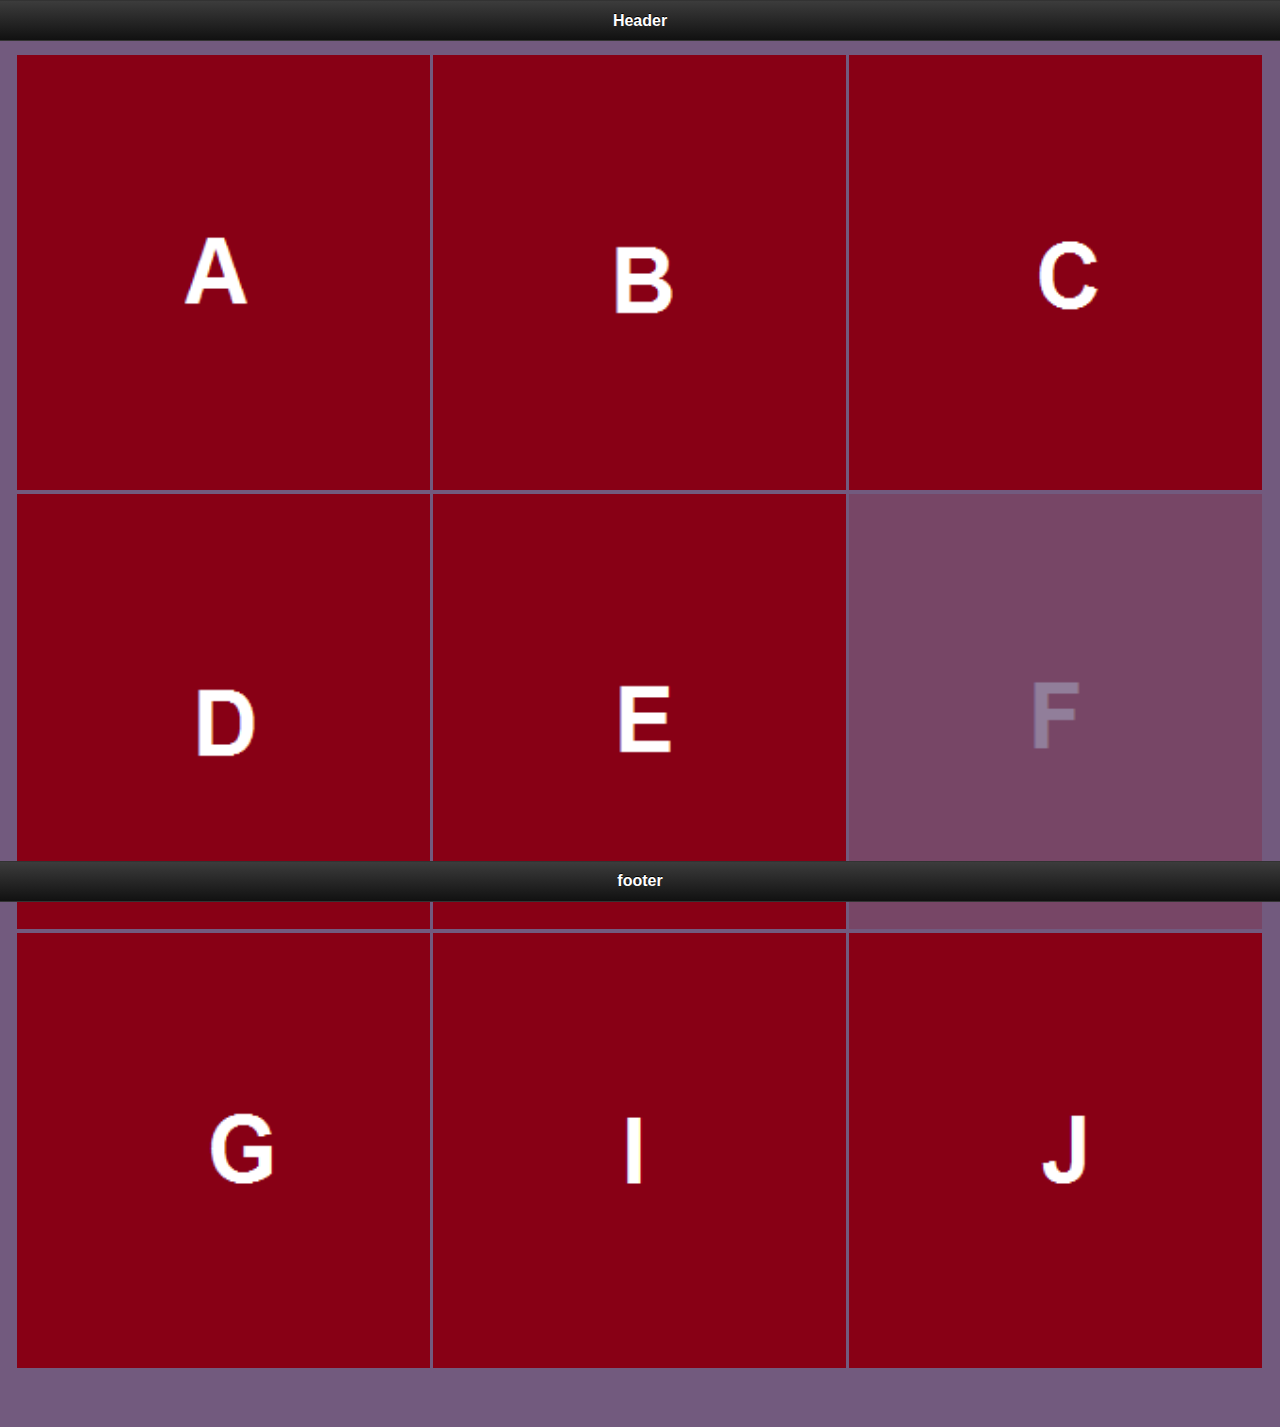
==== index.html @ 6c08bff5 "Create index.html" ====
<!DOCTYPE html>
<html>
	<head>
		<title>
			Ilaiyaraja
		</title>
		<link rel="stylesheet"  href="css/jquery.mobile-1.3.2.css">
		<link rel="stylesheet"  href="css/App1.css">
		<script src="js/jquery.js"></script>
		<script src="js/jquery.mobile-1.3.2.js"></script>
		<script src="js/App1.js"></script>
		<script src="js/AppCanvas.js"></script>
		<script>
			$(function(){
				animateHomeImages();
			});
			var fadeTimeOut=2000;
			var rndNumNew,rndNumOld;
			//setTimeOut(animateHomeImages(),10000);
			animateHomeImages = function(){
				//alert('animateHomeImages();');
				rndNumNew=parseInt(Math.random()*9);
				if(rndNumNew!=rndNumOld)
				{
					//alert(rndNum);
					$('#'+rndNumNew).fadeOut(fadeTimeOut/2);
					$('#'+rndNumNew).fadeIn(fadeTimeOut/2);
					setTimeout("animateHomeImages();", fadeTimeOut);
				}
				else
				{
					animateHomeImages();
				}
			}
			
			$(function(){
				$('#ballSplitPage').on("pageshow", function( event, data ){
					drawBall(100,100,20);
				});
			});
		</script>
	</head>
	<body>
		<div data-role="page" id="homePage" class="page">
			<div data-role="header" data-position="fixed" class="headerfooter"><center class="headerfootercenter">Header</center></div>
			<div data-role="content" class="ui-content">
				<center>
				<fieldset class="ui-grid-b" width="70%">
					<div class="ui-block-a" class="homeImageDiv"><a href="#ballSplitPage" data-transition="flip"><img src="images/a.jpg" id="0" class="homeImage"/></a></div>
					<div class="ui-block-b" class="homeImageDiv"><a href="#ballSplitPage" data-transition="flip"><img src="images/b.jpg" id="1" class="homeImage"/></a></div>
					<div class="ui-block-c" class="homeImageDiv"><a href="#ballSplitPage" data-transition="flip"><img src="images/c.jpg" id="2" class="homeImage"/></a></div>
					<div class="ui-block-a" class="homeImageDiv"><a href="#ballSplitPage" data-transition="flip"><img src="images/d.jpg" id="3" class="homeImage"/></a></div>
					<div class="ui-block-b" class="homeImageDiv"><a href="#ballSplitPage" data-transition="flip"><img src="images/e.jpg" id="4" class="homeImage"/></a></div>
					<div class="ui-block-c" class="homeImageDiv"><a href="#ballSplitPage" data-transition="flip"><img src="images/f.jpg" id="5" class="homeImage"/></a></div>
					<div class="ui-block-a" class="homeImageDiv"><a href="#ballSplitPage" data-transition="flip"><img src="images/g.jpg" id="6" class="homeImage"/></a></div>
					<div class="ui-block-b" class="homeImageDiv"><a href="#ballSplitPage" data-transition="flip"><img src="images/i.jpg" id="7" class="homeImage"/></a></div>
					<div class="ui-block-c" class="homeImageDiv"><a href="#ballSplitPage" data-transition="flip"><img src="images/j.jpg" id="8" class="homeImage"/></a></div>
				</fieldset>
				</center>
			</div>
			<footer data-role="footer" data-position="fixed" class="headerfooter"><center class="headerfootercenter">footer</center></footer>
		</div>
		<div data-role="page" id="ballSplitPage" class="page">
			<header data-role="header" data-position="fixed" class="headerfooter">
				<a href="#" data-rel="back" data-transition="flip">b</a>
				<center class="headerfootercenter">header</center>
			</header>
			<div data-role="content" width="100%">
				<center>
					<canvas id="ballSplitCanvas" width="400" height="300" style="background: aquamarine;">
					</canvas> 
				</center>
			</div>
			<footer data-role="footer" data-position="fixed" class="headerfooter"><center class="headerfootercenter">footer</center></footer>
		</div>
		<div data-role="page" id="aboutPage">
			<header data-role="header" class="headerfooter"><center class="headerfootercenter">header</center></header>
			<div>
				<a href="#page1" data-role="button" data-transition="flip">About Us</a>
			</div>
			<footer data-role="footer" data-position="fixed" class="headerfooter"><center class="headerfootercenter">footer</center></footer>
		</div>
	</body>
</html>
---- css/App1.css ----
* { margin:0; padding:0; } /* to remove the top and left whitespace */

html, body { width:100%; height:100%;overflow: hidden; } /* just to be sure these are full screen*/

canvas { display:block;} /* To remove the scrollbars */
.page{
	background: rgb(207, 208, 223);
	background-image: url("images/background.jpg");
}
}
.headerfooter{
	height:45px;
}
.headerfootercenter
{
	margin-top: 10px;
	margin-bottom: 10px;
}
.homeImage{
	width: 99%;
}
.homeImageDiv{
	width: 99%;
}
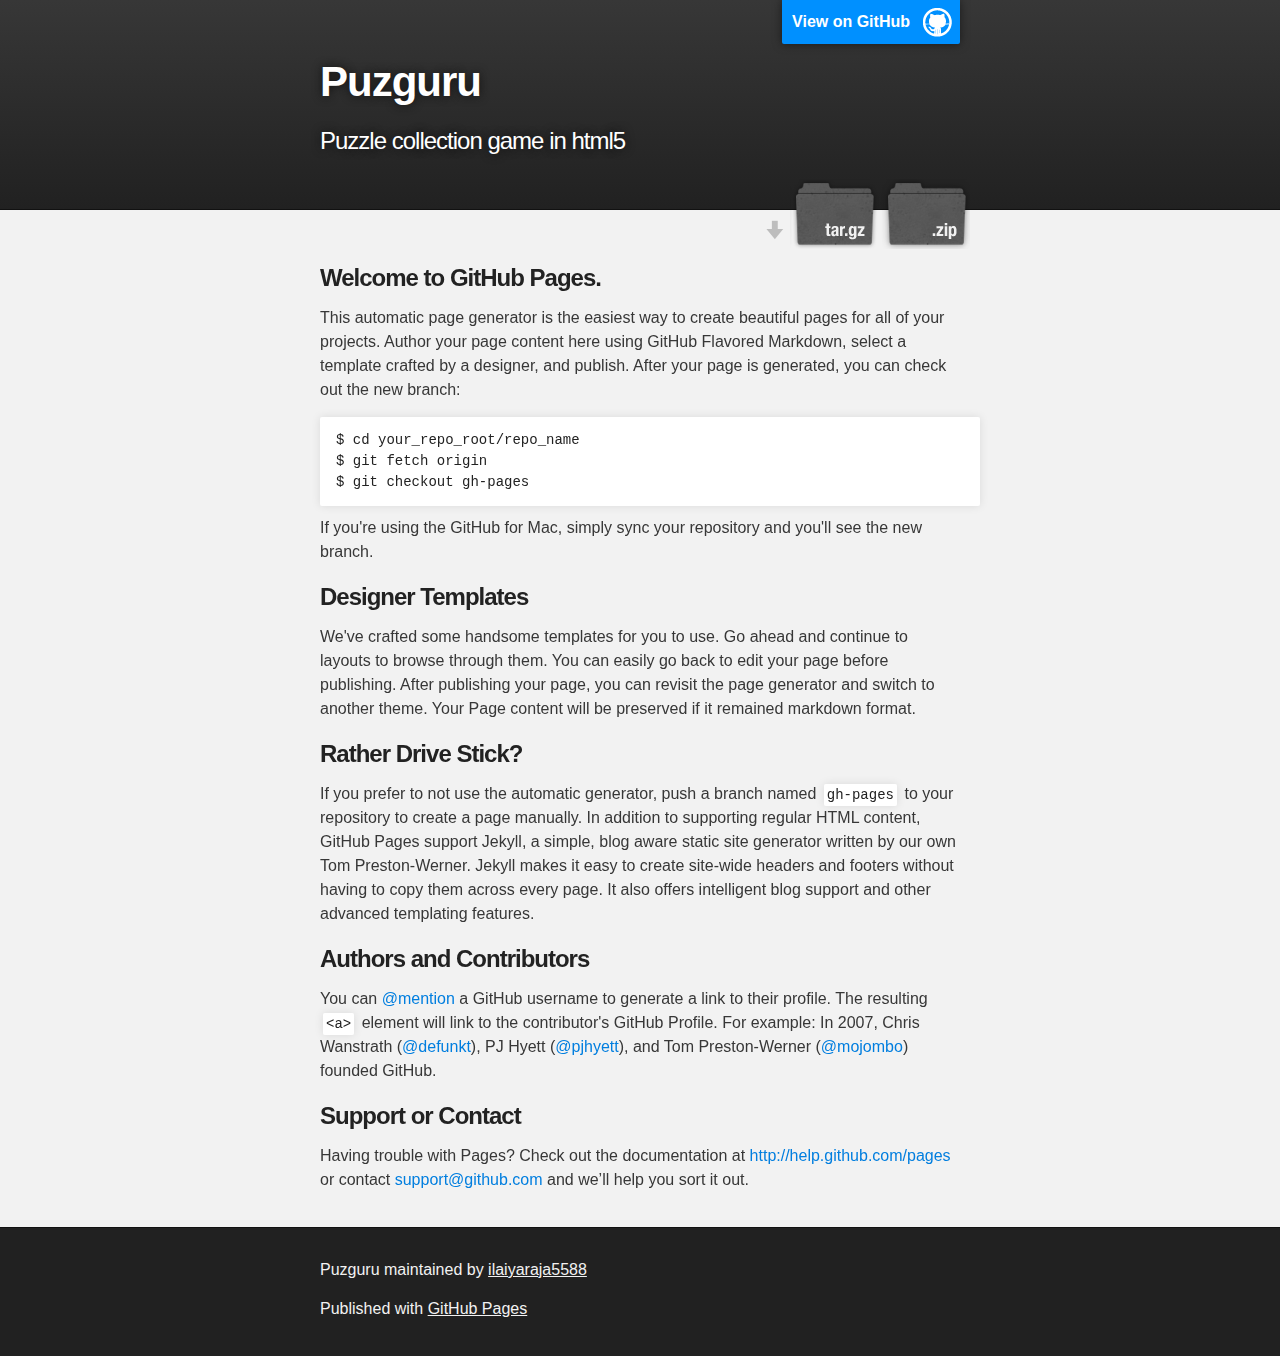
==== commit aac1d22d: "Create gh-pages branch via GitHub" ====
--- a/index.html
+++ b/index.html
@@ -1,84 +1,79 @@
 <!DOCTYPE html>
 <html>
-	<head>
-		<title>
-			Ilaiyaraja
-		</title>
-		<link rel="stylesheet"  href="css/jquery.mobile-1.3.2.css">
-		<link rel="stylesheet"  href="css/App1.css">
-		<script src="js/jquery.js"></script>
-		<script src="js/jquery.mobile-1.3.2.js"></script>
-		<script src="js/App1.js"></script>
-		<script src="js/AppCanvas.js"></script>
-		<script>
-			$(function(){
-				animateHomeImages();
-			});
-			var fadeTimeOut=2000;
-			var rndNumNew,rndNumOld;
-			//setTimeOut(animateHomeImages(),10000);
-			animateHomeImages = function(){
-				//alert('animateHomeImages();');
-				rndNumNew=parseInt(Math.random()*9);
-				if(rndNumNew!=rndNumOld)
-				{
-					//alert(rndNum);
-					$('#'+rndNumNew).fadeOut(fadeTimeOut/2);
-					$('#'+rndNumNew).fadeIn(fadeTimeOut/2);
-					setTimeout("animateHomeImages();", fadeTimeOut);
-				}
-				else
-				{
-					animateHomeImages();
-				}
-			}
-			
-			$(function(){
-				$('#ballSplitPage').on("pageshow", function( event, data ){
-					drawBall(100,100,20);
-				});
-			});
-		</script>
-	</head>
-	<body>
-		<div data-role="page" id="homePage" class="page">
-			<div data-role="header" data-position="fixed" class="headerfooter"><center class="headerfootercenter">Header</center></div>
-			<div data-role="content" class="ui-content">
-				<center>
-				<fieldset class="ui-grid-b" width="70%">
-					<div class="ui-block-a" class="homeImageDiv"><a href="#ballSplitPage" data-transition="flip"><img src="images/a.jpg" id="0" class="homeImage"/></a></div>
-					<div class="ui-block-b" class="homeImageDiv"><a href="#ballSplitPage" data-transition="flip"><img src="images/b.jpg" id="1" class="homeImage"/></a></div>
-					<div class="ui-block-c" class="homeImageDiv"><a href="#ballSplitPage" data-transition="flip"><img src="images/c.jpg" id="2" class="homeImage"/></a></div>
-					<div class="ui-block-a" class="homeImageDiv"><a href="#ballSplitPage" data-transition="flip"><img src="images/d.jpg" id="3" class="homeImage"/></a></div>
-					<div class="ui-block-b" class="homeImageDiv"><a href="#ballSplitPage" data-transition="flip"><img src="images/e.jpg" id="4" class="homeImage"/></a></div>
-					<div class="ui-block-c" class="homeImageDiv"><a href="#ballSplitPage" data-transition="flip"><img src="images/f.jpg" id="5" class="homeImage"/></a></div>
-					<div class="ui-block-a" class="homeImageDiv"><a href="#ballSplitPage" data-transition="flip"><img src="images/g.jpg" id="6" class="homeImage"/></a></div>
-					<div class="ui-block-b" class="homeImageDiv"><a href="#ballSplitPage" data-transition="flip"><img src="images/i.jpg" id="7" class="homeImage"/></a></div>
-					<div class="ui-block-c" class="homeImageDiv"><a href="#ballSplitPage" data-transition="flip"><img src="images/j.jpg" id="8" class="homeImage"/></a></div>
-				</fieldset>
-				</center>
-			</div>
-			<footer data-role="footer" data-position="fixed" class="headerfooter"><center class="headerfootercenter">footer</center></footer>
-		</div>
-		<div data-role="page" id="ballSplitPage" class="page">
-			<header data-role="header" data-position="fixed" class="headerfooter">
-				<a href="#" data-rel="back" data-transition="flip">b</a>
-				<center class="headerfootercenter">header</center>
-			</header>
-			<div data-role="content" width="100%">
-				<center>
-					<canvas id="ballSplitCanvas" width="400" height="300" style="background: aquamarine;">
-					</canvas> 
-				</center>
-			</div>
-			<footer data-role="footer" data-position="fixed" class="headerfooter"><center class="headerfootercenter">footer</center></footer>
-		</div>
-		<div data-role="page" id="aboutPage">
-			<header data-role="header" class="headerfooter"><center class="headerfootercenter">header</center></header>
-			<div>
-				<a href="#page1" data-role="button" data-transition="flip">About Us</a>
-			</div>
-			<footer data-role="footer" data-position="fixed" class="headerfooter"><center class="headerfootercenter">footer</center></footer>
-		</div>
-	</body>
+
+  <head>
+    <meta charset='utf-8' />
+    <meta http-equiv="X-UA-Compatible" content="chrome=1" />
+    <meta name="description" content="Puzguru : Puzzle collection game in html5" />
+
+    <link rel="stylesheet" type="text/css" media="screen" href="stylesheets/stylesheet.css">
+
+    <title>Puzguru</title>
+  </head>
+
+  <body>
+
+    <!-- HEADER -->
+    <div id="header_wrap" class="outer">
+        <header class="inner">
+          <a id="forkme_banner" href="https://github.com/ilaiyaraja5588/PuzGuru">View on GitHub</a>
+
+          <h1 id="project_title">Puzguru</h1>
+          <h2 id="project_tagline">Puzzle collection game in html5</h2>
+
+            <section id="downloads">
+              <a class="zip_download_link" href="https://github.com/ilaiyaraja5588/PuzGuru/zipball/master">Download this project as a .zip file</a>
+              <a class="tar_download_link" href="https://github.com/ilaiyaraja5588/PuzGuru/tarball/master">Download this project as a tar.gz file</a>
+            </section>
+        </header>
+    </div>
+
+    <!-- MAIN CONTENT -->
+    <div id="main_content_wrap" class="outer">
+      <section id="main_content" class="inner">
+        <h3>
+<a name="welcome-to-github-pages" class="anchor" href="#welcome-to-github-pages"><span class="octicon octicon-link"></span></a>Welcome to GitHub Pages.</h3>
+
+<p>This automatic page generator is the easiest way to create beautiful pages for all of your projects. Author your page content here using GitHub Flavored Markdown, select a template crafted by a designer, and publish. After your page is generated, you can check out the new branch:</p>
+
+<pre><code>$ cd your_repo_root/repo_name
+$ git fetch origin
+$ git checkout gh-pages
+</code></pre>
+
+<p>If you're using the GitHub for Mac, simply sync your repository and you'll see the new branch.</p>
+
+<h3>
+<a name="designer-templates" class="anchor" href="#designer-templates"><span class="octicon octicon-link"></span></a>Designer Templates</h3>
+
+<p>We've crafted some handsome templates for you to use. Go ahead and continue to layouts to browse through them. You can easily go back to edit your page before publishing. After publishing your page, you can revisit the page generator and switch to another theme. Your Page content will be preserved if it remained markdown format.</p>
+
+<h3>
+<a name="rather-drive-stick" class="anchor" href="#rather-drive-stick"><span class="octicon octicon-link"></span></a>Rather Drive Stick?</h3>
+
+<p>If you prefer to not use the automatic generator, push a branch named <code>gh-pages</code> to your repository to create a page manually. In addition to supporting regular HTML content, GitHub Pages support Jekyll, a simple, blog aware static site generator written by our own Tom Preston-Werner. Jekyll makes it easy to create site-wide headers and footers without having to copy them across every page. It also offers intelligent blog support and other advanced templating features.</p>
+
+<h3>
+<a name="authors-and-contributors" class="anchor" href="#authors-and-contributors"><span class="octicon octicon-link"></span></a>Authors and Contributors</h3>
+
+<p>You can <a href="https://github.com/blog/821" class="user-mention">@mention</a> a GitHub username to generate a link to their profile. The resulting <code>&lt;a&gt;</code> element will link to the contributor's GitHub Profile. For example: In 2007, Chris Wanstrath (<a href="https://github.com/defunkt" class="user-mention">@defunkt</a>), PJ Hyett (<a href="https://github.com/pjhyett" class="user-mention">@pjhyett</a>), and Tom Preston-Werner (<a href="https://github.com/mojombo" class="user-mention">@mojombo</a>) founded GitHub.</p>
+
+<h3>
+<a name="support-or-contact" class="anchor" href="#support-or-contact"><span class="octicon octicon-link"></span></a>Support or Contact</h3>
+
+<p>Having trouble with Pages? Check out the documentation at <a href="http://help.github.com/pages">http://help.github.com/pages</a> or contact <a href="mailto:support@github.com">support@github.com</a> and we’ll help you sort it out.</p>
+      </section>
+    </div>
+
+    <!-- FOOTER  -->
+    <div id="footer_wrap" class="outer">
+      <footer class="inner">
+        <p class="copyright">Puzguru maintained by <a href="https://github.com/ilaiyaraja5588">ilaiyaraja5588</a></p>
+        <p>Published with <a href="http://pages.github.com">GitHub Pages</a></p>
+      </footer>
+    </div>
+
+    
+
+  </body>
 </html>
--- a/stylesheets/stylesheet.css
+++ b/stylesheets/stylesheet.css
@@ -0,0 +1,423 @@
+/*******************************************************************************
+Slate Theme for GitHub Pages
+by Jason Costello, @jsncostello
+*******************************************************************************/
+
+@import url(pygment_trac.css);
+
+/*******************************************************************************
+MeyerWeb Reset
+*******************************************************************************/
+
+html, body, div, span, applet, object, iframe,
+h1, h2, h3, h4, h5, h6, p, blockquote, pre,
+a, abbr, acronym, address, big, cite, code,
+del, dfn, em, img, ins, kbd, q, s, samp,
+small, strike, strong, sub, sup, tt, var,
+b, u, i, center,
+dl, dt, dd, ol, ul, li,
+fieldset, form, label, legend,
+table, caption, tbody, tfoot, thead, tr, th, td,
+article, aside, canvas, details, embed,
+figure, figcaption, footer, header, hgroup,
+menu, nav, output, ruby, section, summary,
+time, mark, audio, video {
+  margin: 0;
+  padding: 0;
+  border: 0;
+  font: inherit;
+  vertical-align: baseline;
+}
+
+/* HTML5 display-role reset for older browsers */
+article, aside, details, figcaption, figure,
+footer, header, hgroup, menu, nav, section {
+  display: block;
+}
+
+ol, ul {
+  list-style: none;
+}
+
+table {
+  border-collapse: collapse;
+  border-spacing: 0;
+}
+
+/*******************************************************************************
+Theme Styles
+*******************************************************************************/
+
+body {
+  box-sizing: border-box;
+  color:#373737;
+  background: #212121;
+  font-size: 16px;
+  font-family: 'Myriad Pro', Calibri, Helvetica, Arial, sans-serif;
+  line-height: 1.5;
+  -webkit-font-smoothing: antialiased;
+}
+
+h1, h2, h3, h4, h5, h6 {
+  margin: 10px 0;
+  font-weight: 700;
+  color:#222222;
+  font-family: 'Lucida Grande', 'Calibri', Helvetica, Arial, sans-serif;
+  letter-spacing: -1px;
+}
+
+h1 {
+  font-size: 36px;
+  font-weight: 700;
+}
+
+h2 {
+  padding-bottom: 10px;
+  font-size: 32px;
+  background: url('../images/bg_hr.png') repeat-x bottom;
+}
+
+h3 {
+  font-size: 24px;
+}
+
+h4 {
+  font-size: 21px;
+}
+
+h5 {
+  font-size: 18px;
+}
+
+h6 {
+  font-size: 16px;
+}
+
+p {
+  margin: 10px 0 15px 0;
+}
+
+footer p {
+  color: #f2f2f2;
+}
+
+a {
+  text-decoration: none;
+  color: #007edf;
+  text-shadow: none;
+
+  transition: color 0.5s ease;
+  transition: text-shadow 0.5s ease;
+  -webkit-transition: color 0.5s ease;
+  -webkit-transition: text-shadow 0.5s ease;
+  -moz-transition: color 0.5s ease;
+  -moz-transition: text-shadow 0.5s ease;
+  -o-transition: color 0.5s ease;
+  -o-transition: text-shadow 0.5s ease;
+  -ms-transition: color 0.5s ease;
+  -ms-transition: text-shadow 0.5s ease;
+}
+
+a:hover, a:focus {text-decoration: underline;}
+
+footer a {
+  color: #F2F2F2;
+  text-decoration: underline;
+}
+
+em {
+  font-style: italic;
+}
+
+strong {
+  font-weight: bold;
+}
+
+img {
+  position: relative;
+  margin: 0 auto;
+  max-width: 739px;
+  padding: 5px;
+  margin: 10px 0 10px 0;
+  border: 1px solid #ebebeb;
+
+  box-shadow: 0 0 5px #ebebeb;
+  -webkit-box-shadow: 0 0 5px #ebebeb;
+  -moz-box-shadow: 0 0 5px #ebebeb;
+  -o-box-shadow: 0 0 5px #ebebeb;
+  -ms-box-shadow: 0 0 5px #ebebeb;
+}
+
+p img {
+  display: inline;
+  margin: 0;
+  padding: 0;
+  vertical-align: middle;
+  text-align: center;
+  border: none;
+}
+
+pre, code {
+  width: 100%;
+  color: #222;
+  background-color: #fff;
+
+  font-family: Monaco, "Bitstream Vera Sans Mono", "Lucida Console", Terminal, monospace;
+  font-size: 14px;
+
+  border-radius: 2px;
+  -moz-border-radius: 2px;
+  -webkit-border-radius: 2px;
+}
+
+pre {
+  width: 100%;
+  padding: 10px;
+  box-shadow: 0 0 10px rgba(0,0,0,.1);
+  overflow: auto;
+}
+
+code {
+  padding: 3px;
+  margin: 0 3px;
+  box-shadow: 0 0 10px rgba(0,0,0,.1);
+}
+
+pre code {
+  display: block;
+  box-shadow: none;
+}
+
+blockquote {
+  color: #666;
+  margin-bottom: 20px;
+  padding: 0 0 0 20px;
+  border-left: 3px solid #bbb;
+}
+
+
+ul, ol, dl {
+  margin-bottom: 15px
+}
+
+ul {
+  list-style: inside;
+  padding-left: 20px;
+}
+
+ol {
+  list-style: decimal inside;
+  padding-left: 20px;
+}
+
+dl dt {
+  font-weight: bold;
+}
+
+dl dd {
+  padding-left: 20px;
+  font-style: italic;
+}
+
+dl p {
+  padding-left: 20px;
+  font-style: italic;
+}
+
+hr {
+  height: 1px;
+  margin-bottom: 5px;
+  border: none;
+  background: url('../images/bg_hr.png') repeat-x center;
+}
+
+table {
+  border: 1px solid #373737;
+  margin-bottom: 20px;
+  text-align: left;
+ }
+
+th {
+  font-family: 'Lucida Grande', 'Helvetica Neue', Helvetica, Arial, sans-serif;
+  padding: 10px;
+  background: #373737;
+  color: #fff;
+ }
+
+td {
+  padding: 10px;
+  border: 1px solid #373737;
+ }
+
+form {
+  background: #f2f2f2;
+  padding: 20px;
+}
+
+/*******************************************************************************
+Full-Width Styles
+*******************************************************************************/
+
+.outer {
+  width: 100%;
+}
+
+.inner {
+  position: relative;
+  max-width: 640px;
+  padding: 20px 10px;
+  margin: 0 auto;
+}
+
+#forkme_banner {
+  display: block;
+  position: absolute;
+  top:0;
+  right: 10px;
+  z-index: 10;
+  padding: 10px 50px 10px 10px;
+  color: #fff;
+  background: url('../images/blacktocat.png') #0090ff no-repeat 95% 50%;
+  font-weight: 700;
+  box-shadow: 0 0 10px rgba(0,0,0,.5);
+  border-bottom-left-radius: 2px;
+  border-bottom-right-radius: 2px;
+}
+
+#header_wrap {
+  background: #212121;
+  background: -moz-linear-gradient(top, #373737, #212121);
+  background: -webkit-linear-gradient(top, #373737, #212121);
+  background: -ms-linear-gradient(top, #373737, #212121);
+  background: -o-linear-gradient(top, #373737, #212121);
+  background: linear-gradient(top, #373737, #212121);
+}
+
+#header_wrap .inner {
+  padding: 50px 10px 30px 10px;
+}
+
+#project_title {
+  margin: 0;
+  color: #fff;
+  font-size: 42px;
+  font-weight: 700;
+  text-shadow: #111 0px 0px 10px;
+}
+
+#project_tagline {
+  color: #fff;
+  font-size: 24px;
+  font-weight: 300;
+  background: none;
+  text-shadow: #111 0px 0px 10px;
+}
+
+#downloads {
+  position: absolute;
+  width: 210px;
+  z-index: 10;
+  bottom: -40px;
+  right: 0;
+  height: 70px;
+  background: url('../images/icon_download.png') no-repeat 0% 90%;
+}
+
+.zip_download_link {
+  display: block;
+  float: right;
+  width: 90px;
+  height:70px;
+  text-indent: -5000px;
+  overflow: hidden;
+  background: url(../images/sprite_download.png) no-repeat bottom left;
+}
+
+.tar_download_link {
+  display: block;
+  float: right;
+  width: 90px;
+  height:70px;
+  text-indent: -5000px;
+  overflow: hidden;
+  background: url(../images/sprite_download.png) no-repeat bottom right;
+  margin-left: 10px;
+}
+
+.zip_download_link:hover {
+  background: url(../images/sprite_download.png) no-repeat top left;
+}
+
+.tar_download_link:hover {
+  background: url(../images/sprite_download.png) no-repeat top right;
+}
+
+#main_content_wrap {
+  background: #f2f2f2;
+  border-top: 1px solid #111;
+  border-bottom: 1px solid #111;
+}
+
+#main_content {
+  padding-top: 40px;
+}
+
+#footer_wrap {
+  background: #212121;
+}
+
+
+
+/*******************************************************************************
+Small Device Styles
+*******************************************************************************/
+
+@media screen and (max-width: 480px) {
+  body {
+    font-size:14px;
+  }
+
+  #downloads {
+    display: none;
+  }
+
+  .inner {
+    min-width: 320px;
+    max-width: 480px;
+  }
+
+  #project_title {
+  font-size: 32px;
+  }
+
+  h1 {
+    font-size: 28px;
+  }
+
+  h2 {
+    font-size: 24px;
+  }
+
+  h3 {
+    font-size: 21px;
+  }
+
+  h4 {
+    font-size: 18px;
+  }
+
+  h5 {
+    font-size: 14px;
+  }
+
+  h6 {
+    font-size: 12px;
+  }
+
+  code, pre {
+    min-width: 320px;
+    max-width: 480px;
+    font-size: 11px;
+  }
+
+}
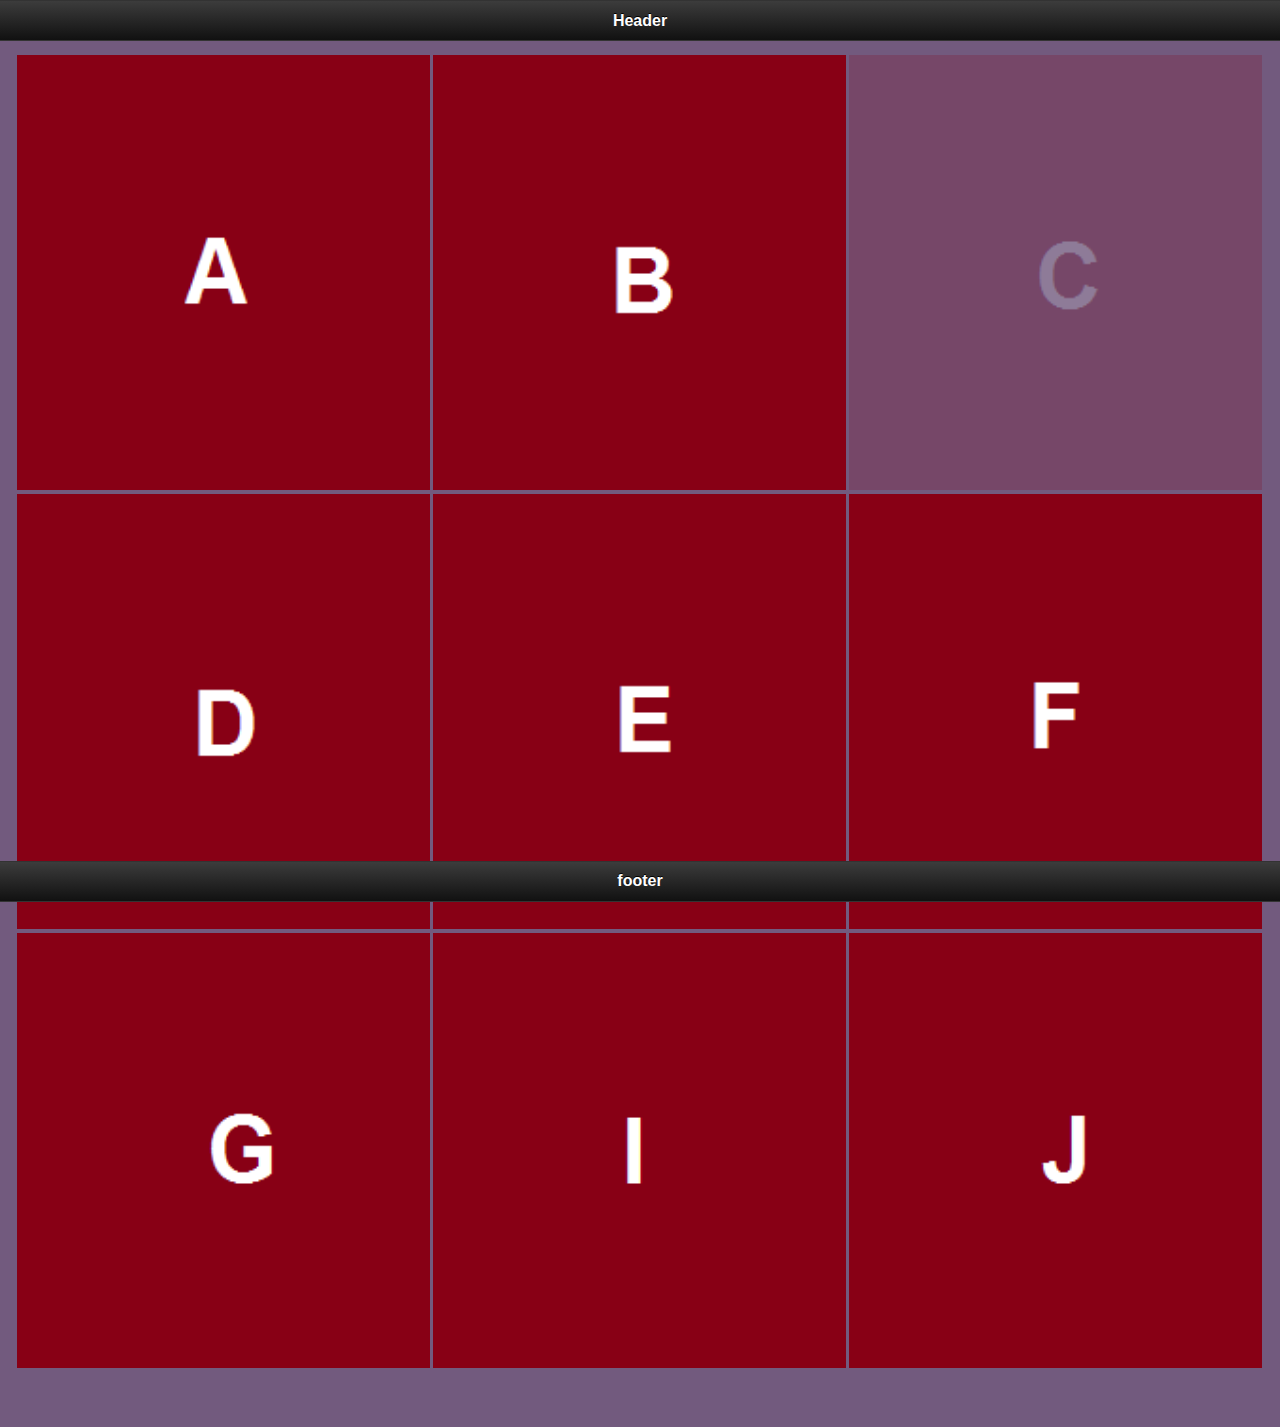
==== commit 3f375991: "Merge 6218b32cdc8b6f748c1fdf353a4fcb4b477933be into 1b277967dd9beb1850cad70fd11f98a142892f4f" ====
--- a/index.html
+++ b/index.html
@@ -1,79 +1,84 @@
 <!DOCTYPE html>
 <html>
-
-  <head>
-    <meta charset='utf-8' />
-    <meta http-equiv="X-UA-Compatible" content="chrome=1" />
-    <meta name="description" content="Puzguru : Puzzle collection game in html5" />
-
-    <link rel="stylesheet" type="text/css" media="screen" href="stylesheets/stylesheet.css">
-
-    <title>Puzguru</title>
-  </head>
-
-  <body>
-
-    <!-- HEADER -->
-    <div id="header_wrap" class="outer">
-        <header class="inner">
-          <a id="forkme_banner" href="https://github.com/ilaiyaraja5588/PuzGuru">View on GitHub</a>
-
-          <h1 id="project_title">Puzguru</h1>
-          <h2 id="project_tagline">Puzzle collection game in html5</h2>
-
-            <section id="downloads">
-              <a class="zip_download_link" href="https://github.com/ilaiyaraja5588/PuzGuru/zipball/master">Download this project as a .zip file</a>
-              <a class="tar_download_link" href="https://github.com/ilaiyaraja5588/PuzGuru/tarball/master">Download this project as a tar.gz file</a>
-            </section>
-        </header>
-    </div>
-
-    <!-- MAIN CONTENT -->
-    <div id="main_content_wrap" class="outer">
-      <section id="main_content" class="inner">
-        <h3>
-<a name="welcome-to-github-pages" class="anchor" href="#welcome-to-github-pages"><span class="octicon octicon-link"></span></a>Welcome to GitHub Pages.</h3>
-
-<p>This automatic page generator is the easiest way to create beautiful pages for all of your projects. Author your page content here using GitHub Flavored Markdown, select a template crafted by a designer, and publish. After your page is generated, you can check out the new branch:</p>
-
-<pre><code>$ cd your_repo_root/repo_name
-$ git fetch origin
-$ git checkout gh-pages
-</code></pre>
-
-<p>If you're using the GitHub for Mac, simply sync your repository and you'll see the new branch.</p>
-
-<h3>
-<a name="designer-templates" class="anchor" href="#designer-templates"><span class="octicon octicon-link"></span></a>Designer Templates</h3>
-
-<p>We've crafted some handsome templates for you to use. Go ahead and continue to layouts to browse through them. You can easily go back to edit your page before publishing. After publishing your page, you can revisit the page generator and switch to another theme. Your Page content will be preserved if it remained markdown format.</p>
-
-<h3>
-<a name="rather-drive-stick" class="anchor" href="#rather-drive-stick"><span class="octicon octicon-link"></span></a>Rather Drive Stick?</h3>
-
-<p>If you prefer to not use the automatic generator, push a branch named <code>gh-pages</code> to your repository to create a page manually. In addition to supporting regular HTML content, GitHub Pages support Jekyll, a simple, blog aware static site generator written by our own Tom Preston-Werner. Jekyll makes it easy to create site-wide headers and footers without having to copy them across every page. It also offers intelligent blog support and other advanced templating features.</p>
-
-<h3>
-<a name="authors-and-contributors" class="anchor" href="#authors-and-contributors"><span class="octicon octicon-link"></span></a>Authors and Contributors</h3>
-
-<p>You can <a href="https://github.com/blog/821" class="user-mention">@mention</a> a GitHub username to generate a link to their profile. The resulting <code>&lt;a&gt;</code> element will link to the contributor's GitHub Profile. For example: In 2007, Chris Wanstrath (<a href="https://github.com/defunkt" class="user-mention">@defunkt</a>), PJ Hyett (<a href="https://github.com/pjhyett" class="user-mention">@pjhyett</a>), and Tom Preston-Werner (<a href="https://github.com/mojombo" class="user-mention">@mojombo</a>) founded GitHub.</p>
-
-<h3>
-<a name="support-or-contact" class="anchor" href="#support-or-contact"><span class="octicon octicon-link"></span></a>Support or Contact</h3>
-
-<p>Having trouble with Pages? Check out the documentation at <a href="http://help.github.com/pages">http://help.github.com/pages</a> or contact <a href="mailto:support@github.com">support@github.com</a> and we’ll help you sort it out.</p>
-      </section>
-    </div>
-
-    <!-- FOOTER  -->
-    <div id="footer_wrap" class="outer">
-      <footer class="inner">
-        <p class="copyright">Puzguru maintained by <a href="https://github.com/ilaiyaraja5588">ilaiyaraja5588</a></p>
-        <p>Published with <a href="http://pages.github.com">GitHub Pages</a></p>
-      </footer>
-    </div>
-
-    
-
-  </body>
+	<head>
+		<title>
+			PuzGuru
+		</title>
+		<link rel="stylesheet"  href="css/jquery.mobile-1.3.2.css">
+		<link rel="stylesheet"  href="css/App1.css">
+		<script src="js/jquery.js"></script>
+		<script src="js/jquery.mobile-1.3.2.js"></script>
+		<script src="js/App1.js"></script>
+		<script src="js/AppCanvas.js"></script>
+		<script>
+			$(function(){
+				animateHomeImages();
+			});
+			var fadeTimeOut=2000;
+			var rndNumNew,rndNumOld;
+			//setTimeOut(animateHomeImages(),10000);
+			animateHomeImages = function(){
+				//alert('animateHomeImages();');
+				rndNumNew=parseInt(Math.random()*9);
+				if(rndNumNew!=rndNumOld)
+				{
+					//alert(rndNum);
+					$('#'+rndNumNew).fadeOut(fadeTimeOut/2);
+					$('#'+rndNumNew).fadeIn(fadeTimeOut/2);
+					setTimeout("animateHomeImages();", fadeTimeOut);
+				}
+				else
+				{
+					animateHomeImages();
+				}
+			}
+			
+			$(function(){
+				$('#ballSplitPage').on("pageshow", function( event, data ){
+					drawBall(100,100,20);
+				});
+			});
+		</script>
+	</head>
+	<body>
+		<div data-role="page" id="homePage" class="page">
+			<div data-role="header" data-position="fixed" class="headerfooter"><center class="headerfootercenter">Header</center></div>
+			<div data-role="content" class="ui-content">
+				<center>
+				<fieldset class="ui-grid-b" width="70%">
+					<div class="ui-block-a" class="homeImageDiv"><a href="#ballSplitPage" data-transition="flip"><img src="images/a.jpg" id="0" class="homeImage"/></a></div>
+					<div class="ui-block-b" class="homeImageDiv"><a href="#ballSplitPage" data-transition="flip"><img src="images/b.jpg" id="1" class="homeImage"/></a></div>
+					<div class="ui-block-c" class="homeImageDiv"><a href="#ballSplitPage" data-transition="flip"><img src="images/c.jpg" id="2" class="homeImage"/></a></div>
+					<div class="ui-block-a" class="homeImageDiv"><a href="#ballSplitPage" data-transition="flip"><img src="images/d.jpg" id="3" class="homeImage"/></a></div>
+					<div class="ui-block-b" class="homeImageDiv"><a href="#ballSplitPage" data-transition="flip"><img src="images/e.jpg" id="4" class="homeImage"/></a></div>
+					<div class="ui-block-c" class="homeImageDiv"><a href="#ballSplitPage" data-transition="flip"><img src="images/f.jpg" id="5" class="homeImage"/></a></div>
+					<div class="ui-block-a" class="homeImageDiv"><a href="#ballSplitPage" data-transition="flip"><img src="images/g.jpg" id="6" class="homeImage"/></a></div>
+					<div class="ui-block-b" class="homeImageDiv"><a href="#ballSplitPage" data-transition="flip"><img src="images/i.jpg" id="7" class="homeImage"/></a></div>
+					<div class="ui-block-c" class="homeImageDiv"><a href="#ballSplitPage" data-transition="flip"><img src="images/j.jpg" id="8" class="homeImage"/></a></div>
+				</fieldset>
+				</center>
+			</div>
+			<footer data-role="footer" data-position="fixed" class="headerfooter"><center class="headerfootercenter">footer</center></footer>
+		</div>
+		<div data-role="page" id="ballSplitPage" class="page">
+			<header data-role="header" data-position="fixed" class="headerfooter">
+				<a href="#" data-rel="back" data-transition="flip">b</a>
+				<center class="headerfootercenter">header</center>
+			</header>
+			<div data-role="content" width="100%">
+				<center>
+					<canvas id="ballSplitCanvas" width="400" height="300" style="background: aquamarine;">
+					</canvas> 
+				</center>
+			</div>
+			<footer data-role="footer" data-position="fixed" class="headerfooter"><center class="headerfootercenter">footer</center></footer>
+		</div>
+		<div data-role="page" id="aboutPage">
+			<header data-role="header" class="headerfooter"><center class="headerfootercenter">header</center></header>
+			<div>
+				<a href="#page1" data-role="button" data-transition="flip">About Us</a>
+			</div>
+			<footer data-role="footer" data-position="fixed" class="headerfooter"><center class="headerfootercenter">Copyright@PuzGuru</center></footer>
+		</div>
+	</body>
 </html>
--- a/css/App1.css
+++ b/css/App1.css
@@ -0,0 +1,25 @@
+
+* { margin:0; padding:0; } /* to remove the top and left whitespace */
+
+html, body { width:100%; height:100%;overflow: hidden; } /* just to be sure these are full screen*/
+
+canvas { display:block;} /* To remove the scrollbars */
+.page{
+	background: rgb(207, 208, 223);
+	background-image: url("images/background.jpg");
+}
+}
+.headerfooter{
+	height:45px;
+}
+.headerfootercenter
+{
+	margin-top: 10px;
+	margin-bottom: 10px;
+}
+.homeImage{
+	width: 99%;
+}
+.homeImageDiv{
+	width: 99%;
+}